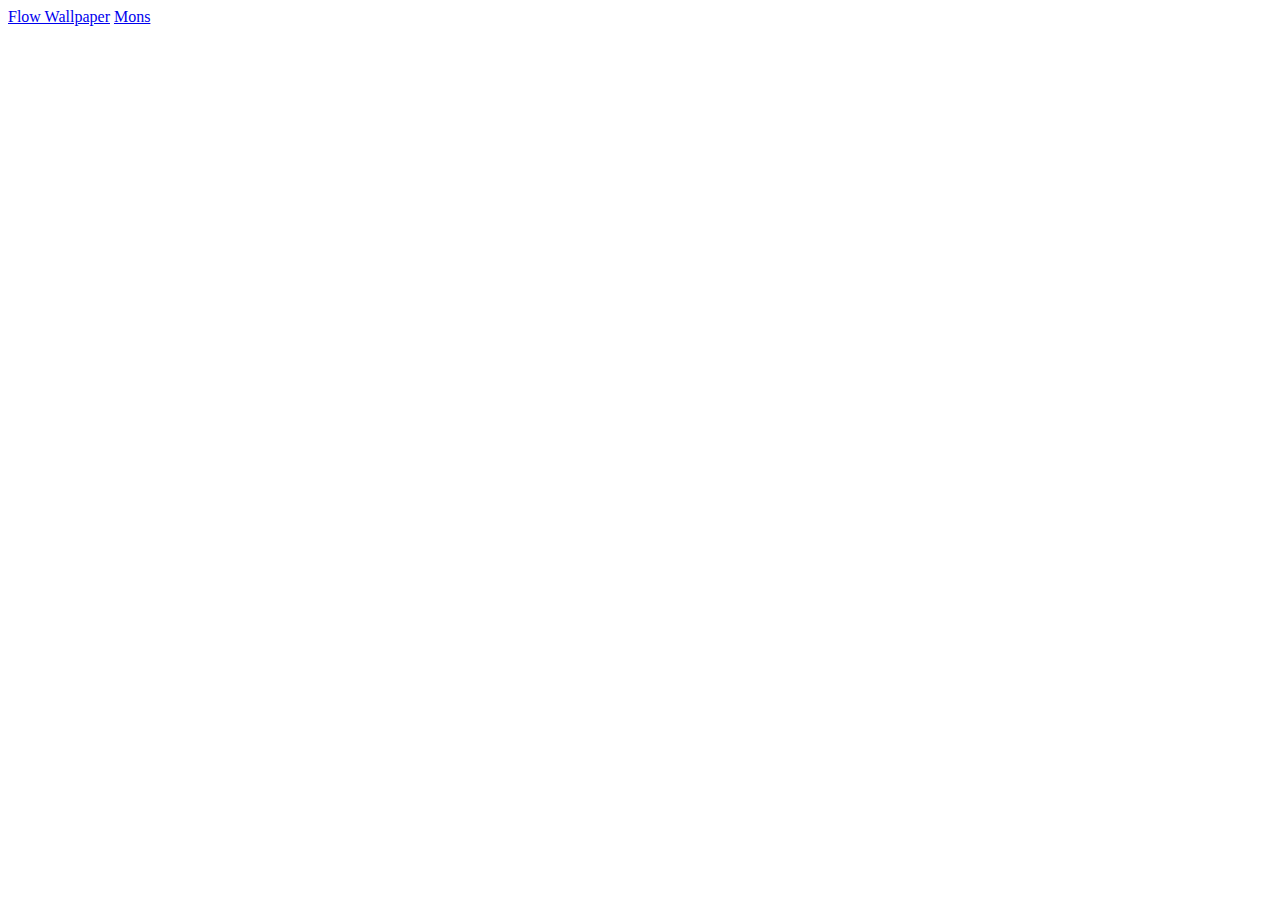
==== index.html @ f19d4177 "Commit" ====
<!DOCTYPE html>
<html lang="en">
<head>
    <meta charset="UTF-8">
    <meta name="viewport" content="width=device-width, initial-scale=1.0">
    <title>Ramin Azim Design</title>
</head>
<body>
    <a href="https://drive.google.com/drive/folders/1MHBl6xSZK7epBPNrVvF_XSuu9BDo1jDb?usp=sharing">Flow Wallpaper</a>
    <a href="https://drive.google.com/drive/folders/1WY5fKc5Z0b1BLSeTWWNUZyfr4CrJ_6WC?usp=sharing">Mons</a>
</body>
</html>
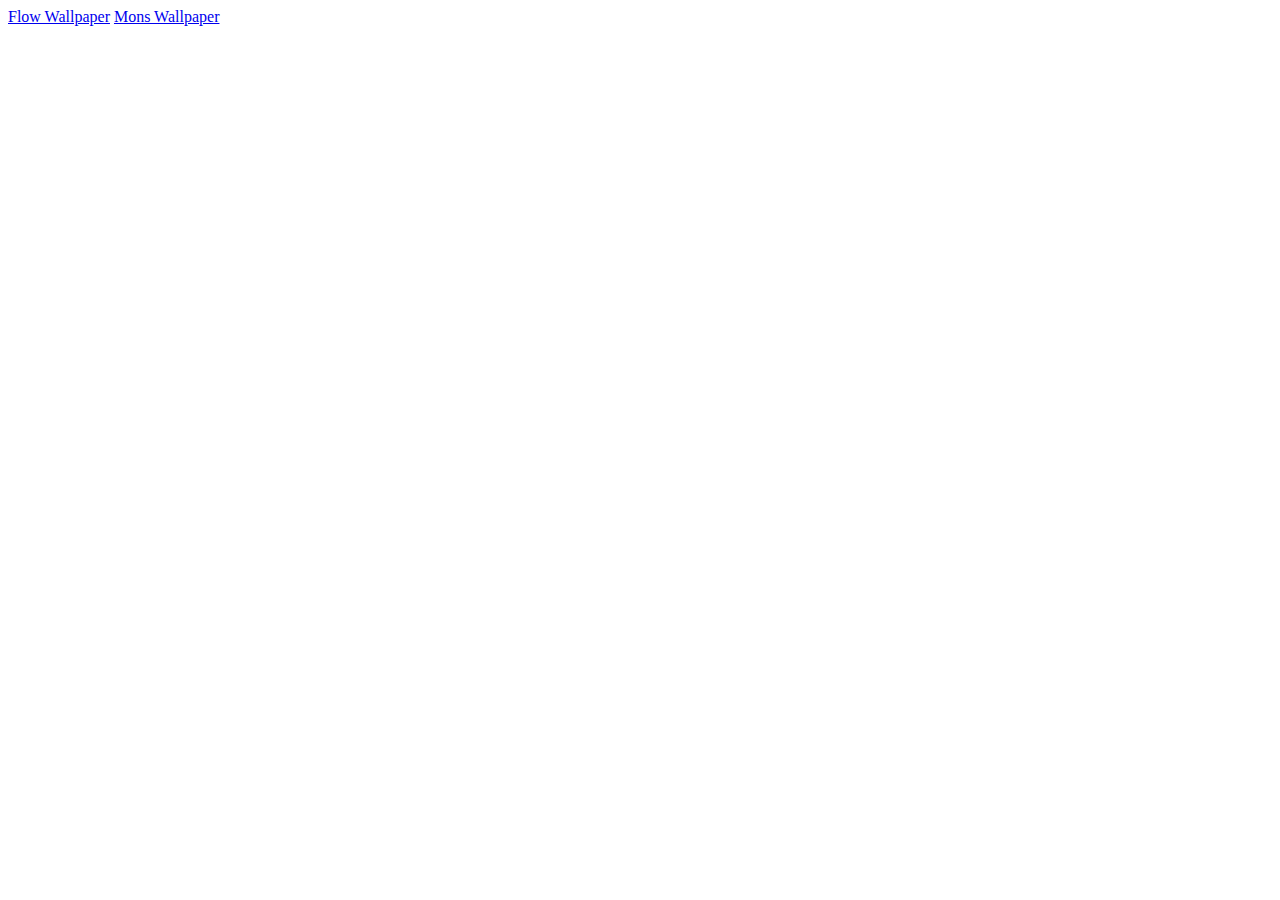
==== commit a4a70f40: "Commit" ====
--- a/index.html
+++ b/index.html
@@ -7,6 +7,6 @@
 </head>
 <body>
     <a href="https://drive.google.com/drive/folders/1MHBl6xSZK7epBPNrVvF_XSuu9BDo1jDb?usp=sharing">Flow Wallpaper</a>
-    <a href="https://drive.google.com/drive/folders/1WY5fKc5Z0b1BLSeTWWNUZyfr4CrJ_6WC?usp=sharing">Mons</a>
+    <a href="https://drive.google.com/drive/folders/1WY5fKc5Z0b1BLSeTWWNUZyfr4CrJ_6WC?usp=sharing">Mons Wallpaper</a>
 </body>
 </html>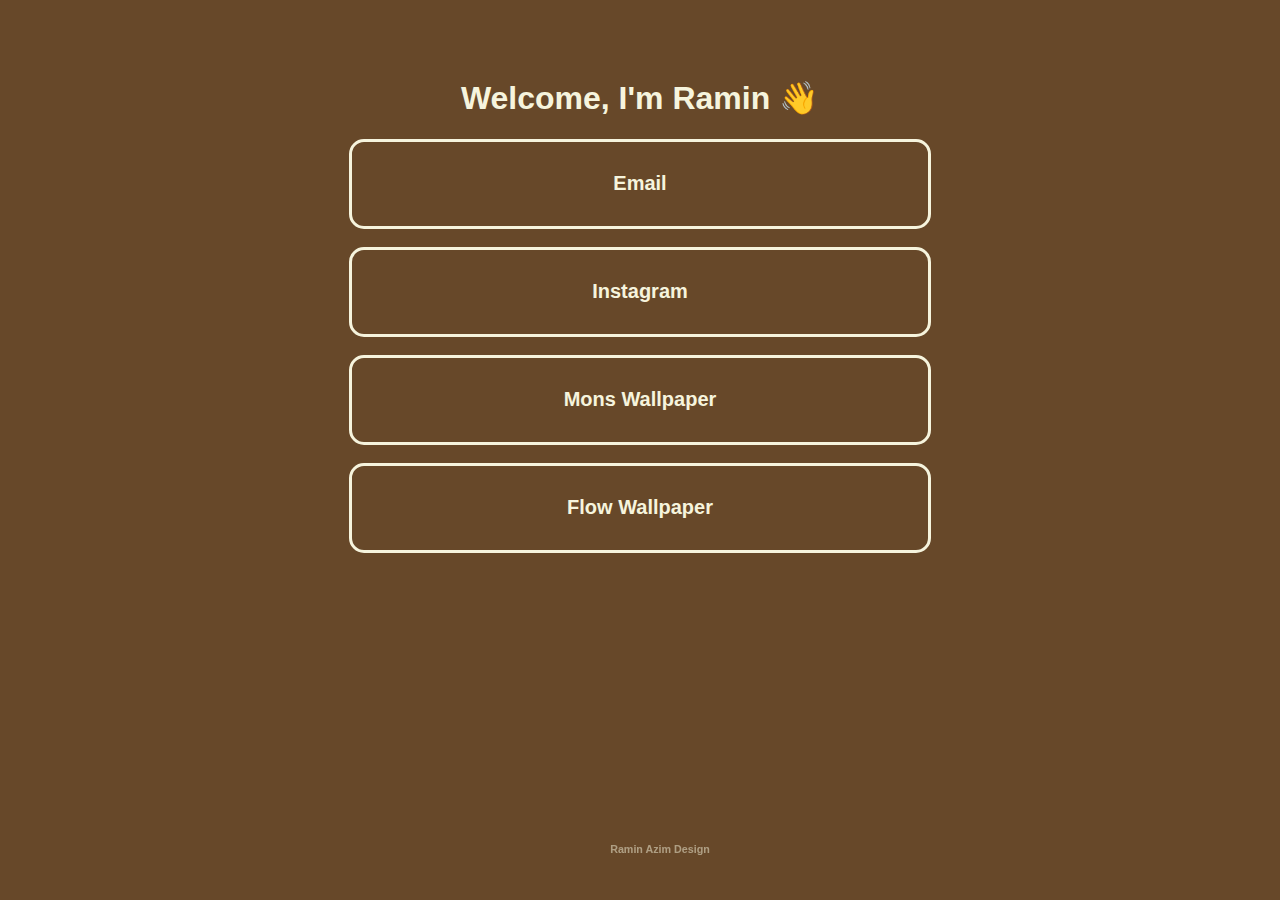
==== commit 9f3899a1: "commit" ====
--- a/index.html
+++ b/index.html
@@ -3,10 +3,54 @@
 <head>
     <meta charset="UTF-8">
     <meta name="viewport" content="width=device-width, initial-scale=1.0">
-    <title>Ramin Azim Design</title>
+    <link rel="icon" type="image/png" href="Folder/Logo.png">
+    <link rel="stylesheet" href="style.css">
+    <title>
+        Ramin Azim Design
+    </title>
 </head>
 <body>
-    <a href="https://drive.google.com/drive/folders/1MHBl6xSZK7epBPNrVvF_XSuu9BDo1jDb?usp=sharing">Flow Wallpaper</a>
-    <a href="https://drive.google.com/drive/folders/1WY5fKc5Z0b1BLSeTWWNUZyfr4CrJ_6WC?usp=sharing">Mons Wallpaper</a>
+    <div class="main">
+        <h1>
+            Welcome, I'm Ramin 👋
+        </h1>
+        <a target="_blank" href="mailto: bz.raminazimdesign@gmail.com">
+            <button>
+                    <h2>
+                        Email
+                    </h2>
+            </button>
+        </a>
+        <br>
+        <br>
+        <a target="_blank" href="https://www.instagram.com/raminazim.design/">
+            <button>
+                    <h2>
+                        Instagram
+                    </h2>
+            </button>
+        </a>
+        <br>
+        <br>
+        <a target="_blank" href="https://drive.google.com/drive/folders/1WY5fKc5Z0b1BLSeTWWNUZyfr4CrJ_6WC?usp=sharing">
+            <button>
+                    <h2>
+                        Mons Wallpaper
+                    </h2>
+            </button>
+        </a>
+        <br>
+        <br>
+        <a target="_blank" href="https://drive.google.com/drive/folders/1MHBl6xSZK7epBPNrVvF_XSuu9BDo1jDb?usp=sharing">
+            <button>
+                    <h2>
+                        Flow Wallpaper
+                    </h2>
+            </button>
+        </a>
+    </div>
+    <footer>
+        <h6><b>Ramin Azim Design</b></h6>
+      </footer>
 </body>
 </html>--- a/style.css
+++ b/style.css
@@ -0,0 +1,46 @@
+body {
+    background-color: #674829;
+    color: #f6f4dd;
+    font-family: Helvetica;
+}
+
+.main {
+    text-align: center;
+    padding: 50px;
+}
+
+button {
+    background-color: #674829;
+    color: #f6f4dd;
+    width: 50%;
+    height: 10vh;
+
+    border-style: solid;
+    border-color: #f6f4dd;
+    border-width: 3px;
+    border-radius: 15px;
+
+    font-family: Helvetica;
+
+    transition: background-color 0.5s, color 0.5s, width 1s;
+}
+
+button:hover {
+    background-color: #ffffff;
+    color: #674829;
+
+    width: 75%;
+}
+
+footer {
+    text-align: center;
+    position: fixed;
+
+    padding: 20px;
+
+    left: 0;
+    bottom: 0;
+    width: 100%;
+
+    opacity: 50%;
+}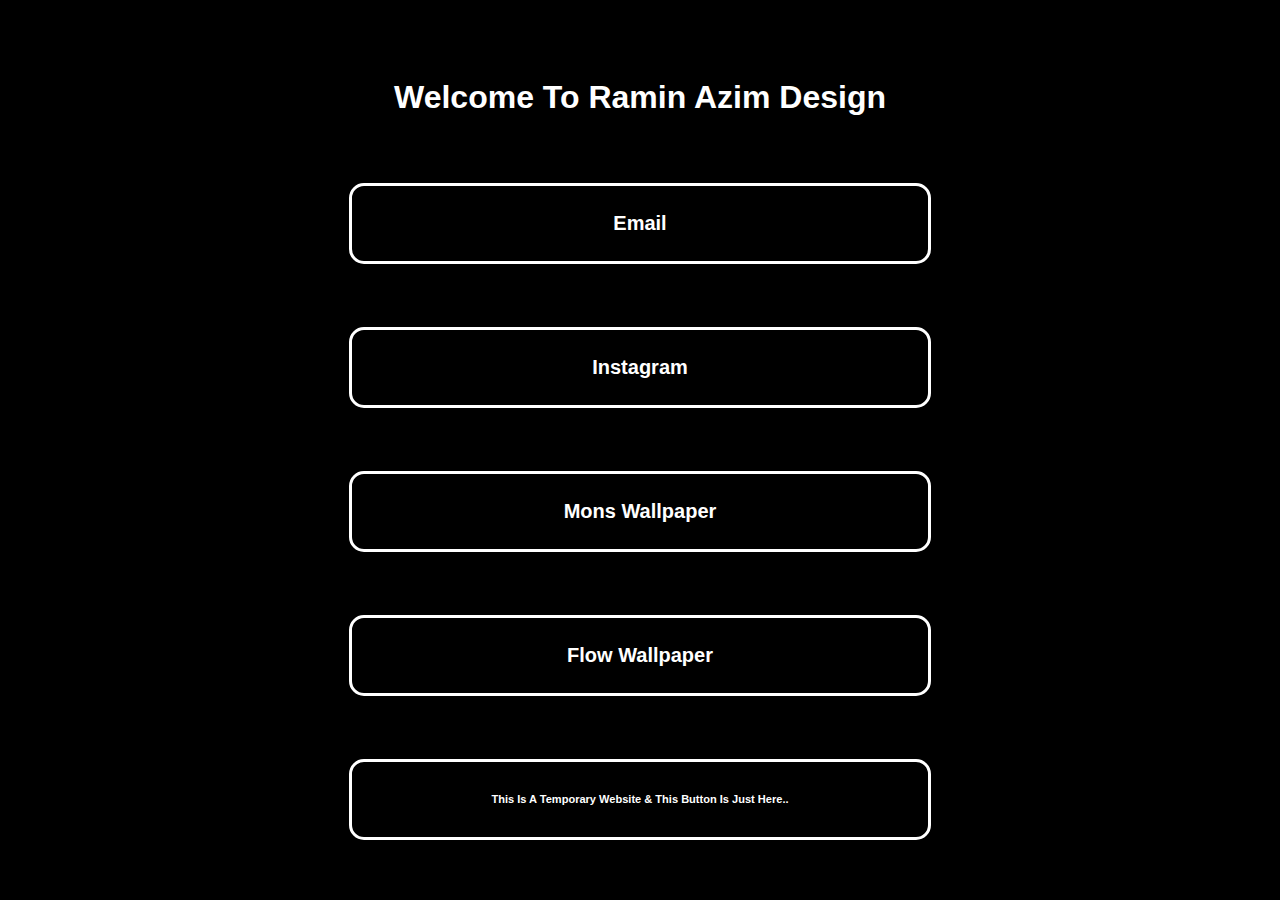
==== commit 33f4e8aa: "new file:   about.html 	modified:   index.html 	modified:   style.css" ====
--- a/index.html
+++ b/index.html
@@ -12,7 +12,7 @@
 <body>
     <div class="main">
         <h1>
-            Welcome, I'm Ramin 👋
+            Welcome To Ramin Azim Design
         </h1>
         <a target="_blank" href="mailto: bz.raminazimdesign@gmail.com">
             <button>
@@ -48,9 +48,15 @@
                     </h2>
             </button>
         </a>
+        <br>
+        <br>
+        <a>
+            <button>
+                    <h5>
+                        This Is A Temporary Website & This Button Is Just Here..
+                    </h5>
+            </button>
+        </a>
     </div>
-    <footer>
-        <h6><b>Ramin Azim Design</b></h6>
-      </footer>
 </body>
-</html>+</html>
--- a/style.css
+++ b/style.css
@@ -1,7 +1,7 @@
 body {
-    background-color: #674829;
-    color: #f6f4dd;
-    font-family: Helvetica;
+    background-color: #000000;
+    color: #ffffff;
+    font-family: 'Helvetica';
 }
 
 .main {
@@ -10,37 +10,20 @@
 }
 
 button {
-    background-color: #674829;
-    color: #f6f4dd;
+    margin-top: 5vh;
+    background-color: #000000;
+    color: #ffffff;
     width: 50%;
-    height: 10vh;
-
+    height: 9vh;
     border-style: solid;
-    border-color: #f6f4dd;
+    border-color: #ffffff;
     border-width: 3px;
     border-radius: 15px;
-
-    font-family: Helvetica;
-
     transition: background-color 0.5s, color 0.5s, width 1s;
 }
 
 button:hover {
     background-color: #ffffff;
-    color: #674829;
-
+    color: #000000;
     width: 75%;
-}
-
-footer {
-    text-align: center;
-    position: fixed;
-
-    padding: 20px;
-
-    left: 0;
-    bottom: 0;
-    width: 100%;
-
-    opacity: 50%;
 }